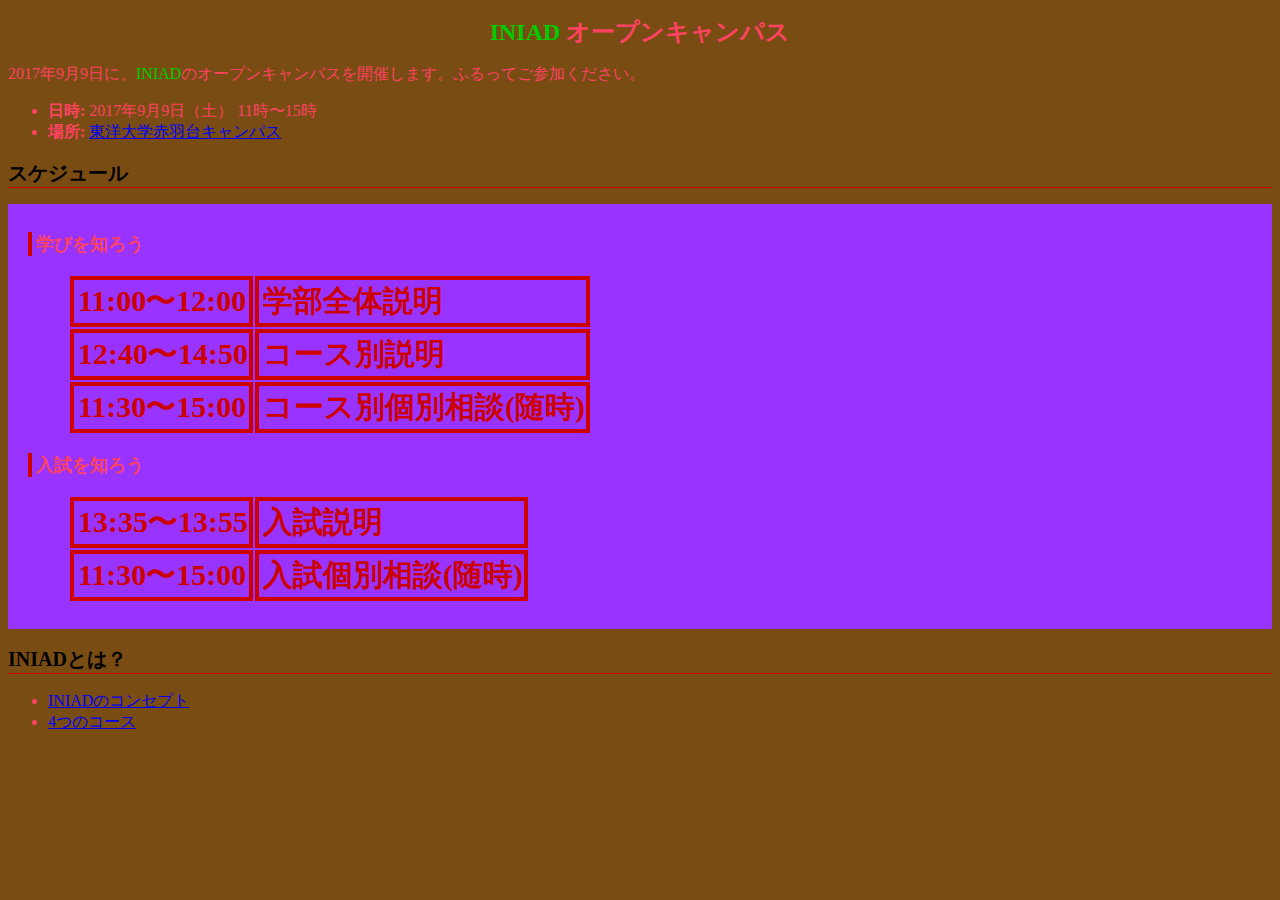
==== index.html @ ded4d671 "タイムテーブルを表形式にする" ====
<!DOCTYPE html>
<html>
  <head>
    <meta charset="UTF-8">
    <title>INIAD オープンキャンパス特設サイト(偽)</title>
    <link rel="stylesheet" type="text/css" href="css/iniad.css" target="_blank">
  </head>

  <body>
    <h1><span class="iniad">INIAD</span> オープンキャンパス</h1>
    <p>2017年9月9日に、<span class="iniad">INIAD</span>のオープンキャンパスを開催します。ふるってご参加ください。</p>
    <ul>
      <li><b>日時:</b> 2017年9月9日（土） 11時〜15時</li>
      <li><b>場所:</b> <a href="https://www.iniad.org/access/">東洋大学赤羽台キャンパス</a></li>
    </ul>
    <h2>スケジュール</h2>
    <div id="schedule">
      <h3>学びを知ろう</h3>
      <ul id="schedule-learning">
        <table>
            <tr>
                <td><span class="time">11:00〜12:00</span> </td><td>学部全体説明</td>
            </tr>
            <tr>
                <td><span class="time">12:40〜14:50</span></td><td>コース別説明</td>
            </tr>
            <tr>
                <td><span class="time">11:30〜15:00</span></td><td>コース別個別相談(随時)</td>
            </tr>
        </table>
      </ul>

      <h3>入試を知ろう</h3>
      <ul id="schedule-exam">
        <table>
            <tr>
                <td><span class="time">13:35〜13:55</span></td><td>入試説明</td>
            </tr>
            <tr>
                <td><span class="time">11:30〜15:00</span></td><td> 入試個別相談(随時)</td>
            </tr>
        </table>  
      </ul>
    </div>
    <h2>INIADとは？</h2>
    <ul>
      <li><a href="concept.html">INIADのコンセプト</a></li>
      <li><a href="courses.html">4つのコース</a></li>
    </ul>
  </body>
</html>
---- css/iniad.css ----
body {
  background-color: #794c13;
  color: #FE4261;
}

h1 {
  font-size: 24px;
  text-align: center;
}

h2 {
  font-size: 20px;
  color: #000000;
  border-bottom: solid 1px #cc0000;
}

h3 {
  font-size: 18px;
  padding-left: 4px;
  border-left: solid 4px #cc0000;
}

#schedule {
  padding: 10px 20px 10px 20px;
  background-color: #9933ff;
}

.iniad {
  color: #00cc00;
}

.time {
  font-weight: bold;
  color: #cc0000;
  font-size: 30px;
}
td {
  padding-left: 4px;
  border: solid 4px #cc0000;
  font-weight: bold;
  color: #cc0000;
  font-size: 30px;
}
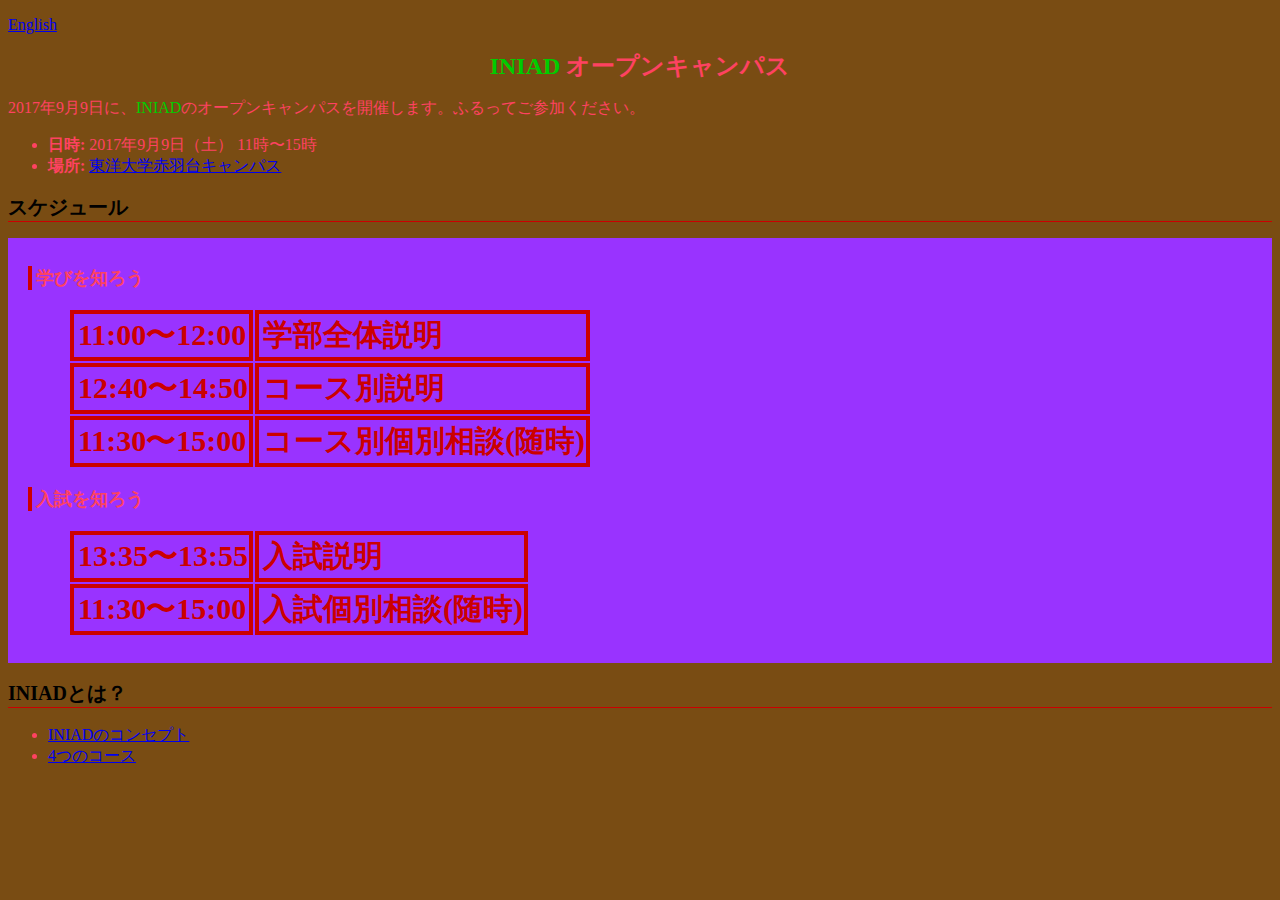
==== commit 6f2f2045: "日英変換リンクを追加" ====
--- a/index.html
+++ b/index.html
@@ -7,11 +7,12 @@
   </head>
 
   <body>
+    <p><a href="index_en.html">English</a></p>
     <h1><span class="iniad">INIAD</span> オープンキャンパス</h1>
     <p>2017年9月9日に、<span class="iniad">INIAD</span>のオープンキャンパスを開催します。ふるってご参加ください。</p>
     <ul>
       <li><b>日時:</b> 2017年9月9日（土） 11時〜15時</li>
-      <li><b>場所:</b> <a href="https://www.iniad.org/access/">東洋大学赤羽台キャンパス</a></li>
+      <li><b>場所:</b> <a href="https://www.iniad.org/access/" target="_blank" rel=noopener>東洋大学赤羽台キャンパス</a></li>
     </ul>
     <h2>スケジュール</h2>
     <div id="schedule">
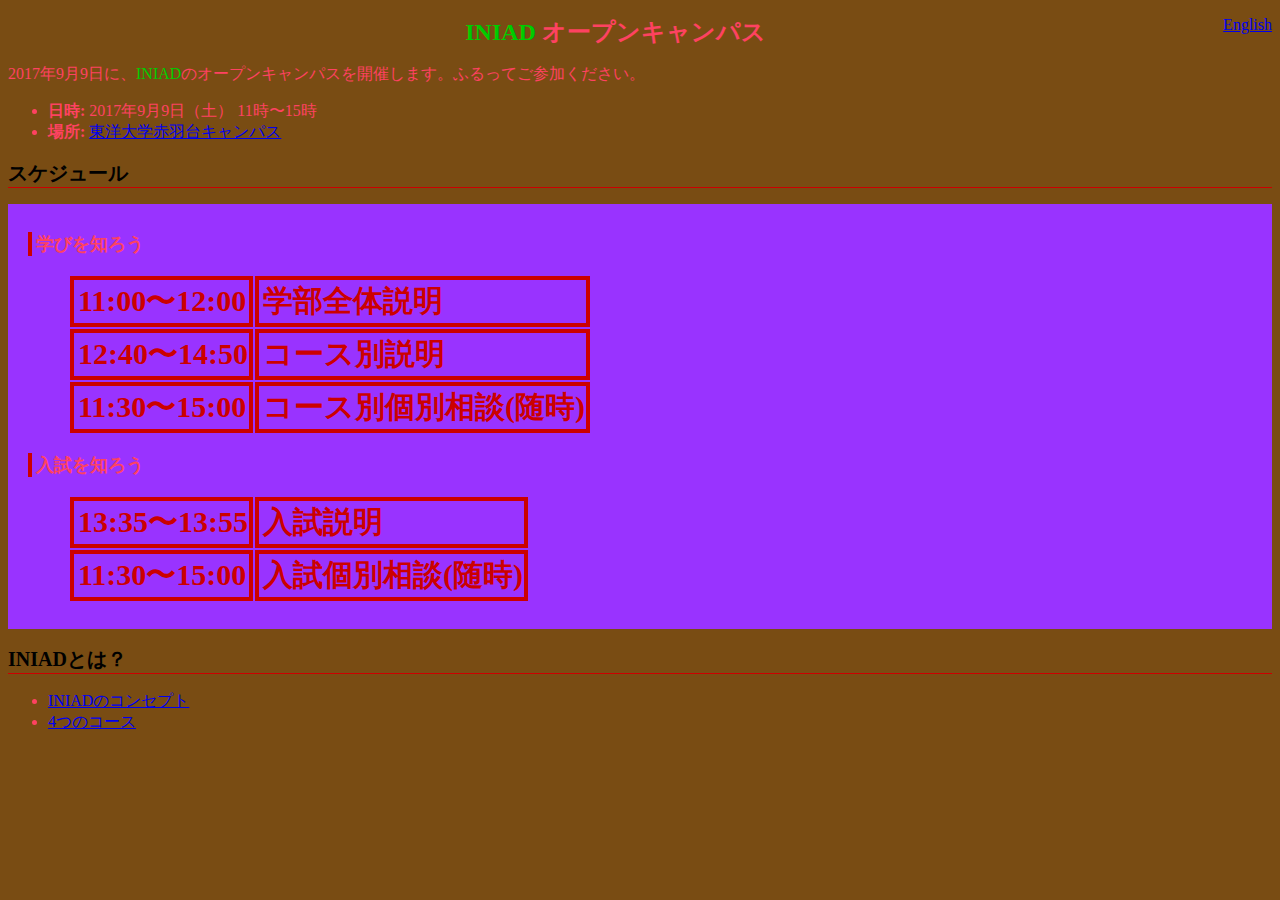
==== commit c799d6e3: "日英変換リンクを右寄せ" ====
--- a/index.html
+++ b/index.html
@@ -7,7 +7,7 @@
   </head>
 
   <body>
-    <p><a href="index_en.html">English</a></p>
+    <p><a href="index_en.html" class="language">English</a></p>
     <h1><span class="iniad">INIAD</span> オープンキャンパス</h1>
     <p>2017年9月9日に、<span class="iniad">INIAD</span>のオープンキャンパスを開催します。ふるってご参加ください。</p>
     <ul>
--- a/css/iniad.css
+++ b/css/iniad.css
@@ -40,4 +40,8 @@
   font-weight: bold;
   color: #cc0000;
   font-size: 30px;
+}
+
+.language{
+    float: right;
 }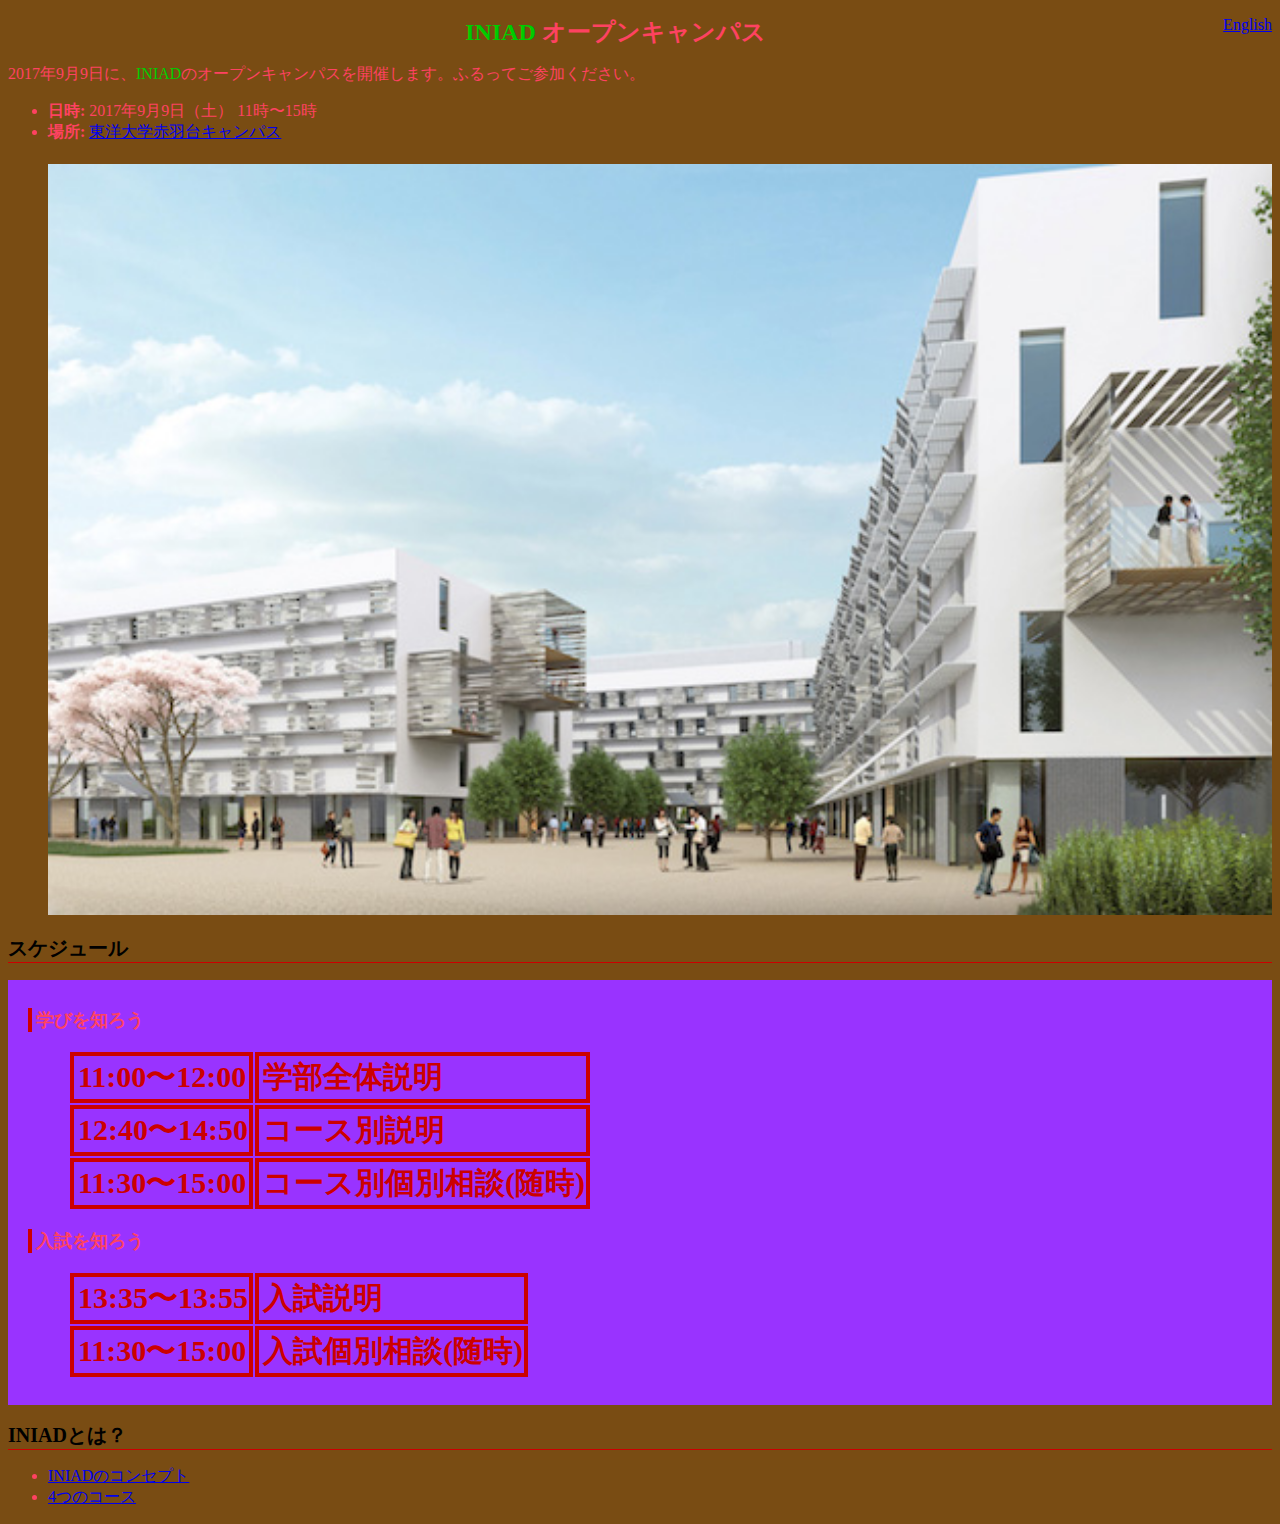
==== commit e696a448: "TOP画面に画像を追加しました" ====
--- a/index.html
+++ b/index.html
@@ -13,6 +13,7 @@
     <ul>
       <li><b>日時:</b> 2017年9月9日（土） 11時〜15時</li>
       <li><b>場所:</b> <a href="https://www.iniad.org/access/" target="_blank" rel=noopener>東洋大学赤羽台キャンパス</a></li>
+    　<img src="hub1_キャンパス画像.jpg" width="100%">
     </ul>
     <h2>スケジュール</h2>
     <div id="schedule">
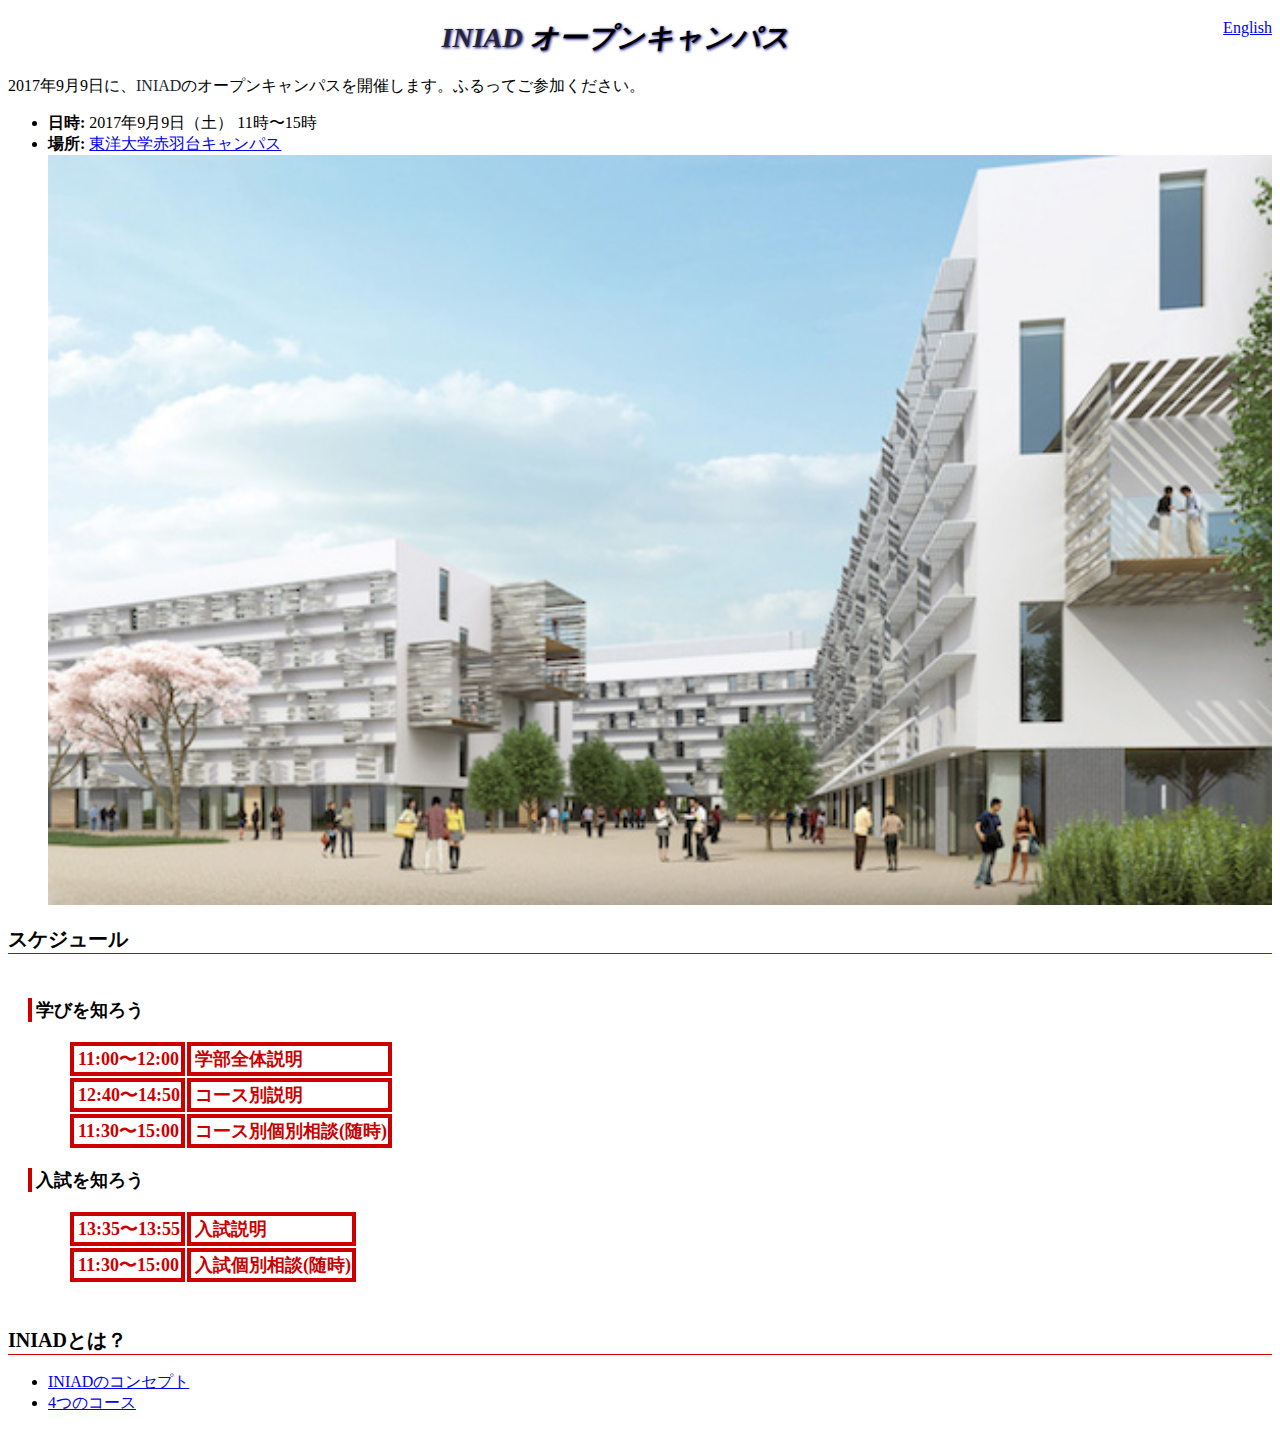
==== commit 5bd06427: "TOP画面の画像を調整" ====
--- a/index.html
+++ b/index.html
@@ -13,7 +13,7 @@
     <ul>
       <li><b>日時:</b> 2017年9月9日（土） 11時〜15時</li>
       <li><b>場所:</b> <a href="https://www.iniad.org/access/" target="_blank" rel=noopener>東洋大学赤羽台キャンパス</a></li>
-    　<img src="hub1_キャンパス画像.jpg" width="100%">
+      <img src="hub1_キャンパス画像.jpg" width="100%">
     </ul>
     <h2>スケジュール</h2>
     <div id="schedule">
--- a/css/iniad.css
+++ b/css/iniad.css
@@ -1,11 +1,12 @@
 body {
-  background-color: #794c13;
-  color: #FE4261;
+  color: #000000;
 }
 
 h1 {
-  font-size: 24px;
+  font-size: 28px;
+  font-style: oblique;
   text-align: center;
+  text-shadow: 1px 1px 3px #000080;
 }
 
 h2 {
@@ -22,24 +23,23 @@
 
 #schedule {
   padding: 10px 20px 10px 20px;
-  background-color: #9933ff;
 }
 
 .iniad {
-  color: #00cc00;
+  color: #232536;
 }
 
 .time {
   font-weight: bold;
   color: #cc0000;
-  font-size: 30px;
+  font-size: 18px;
 }
 td {
   padding-left: 4px;
   border: solid 4px #cc0000;
   font-weight: bold;
   color: #cc0000;
-  font-size: 30px;
+  font-size: 18px;
 }
 
 .language{
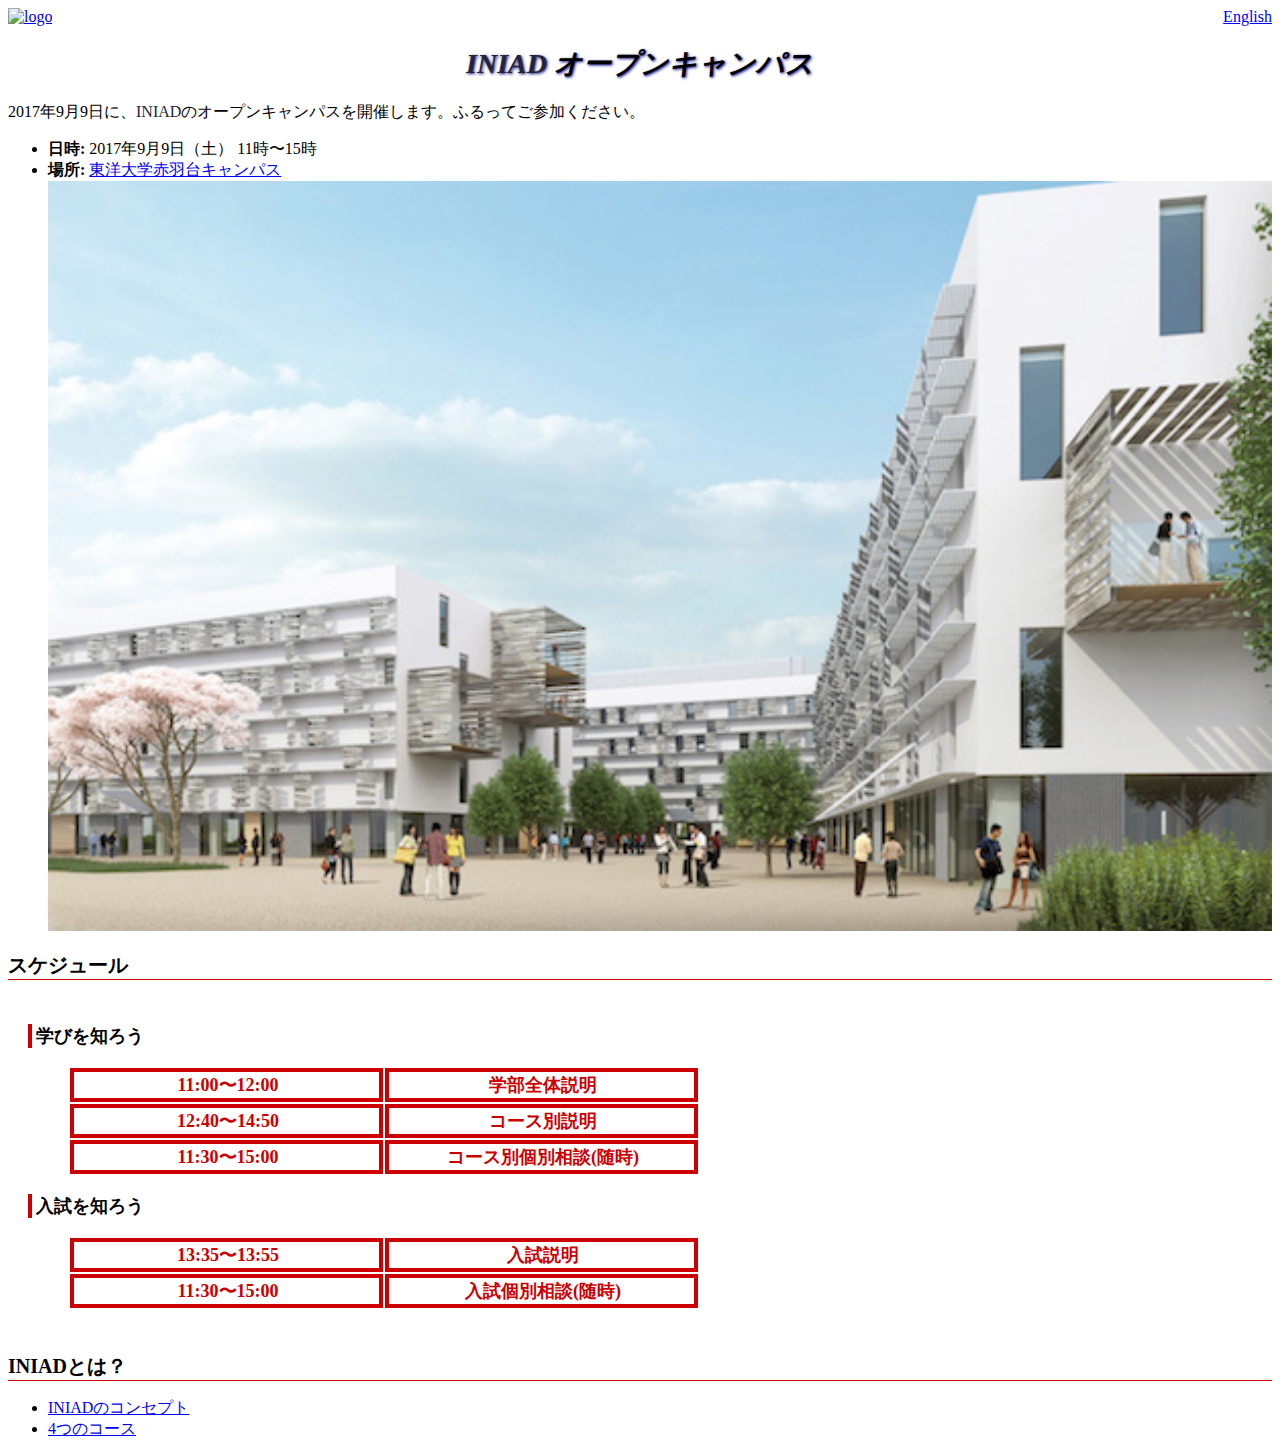
==== commit a8193cfe: "ヘッダーの追加および言語切り替えリンクの移動" ====
--- a/index.html
+++ b/index.html
@@ -6,8 +6,14 @@
     <link rel="stylesheet" type="text/css" href="css/iniad.css" target="_blank">
   </head>
 
+  <div id="header">
+      <a href="http://www.iniad.org">
+        <img src="https://moocs-files.iniad.org/2018/CS2/web/iniad.png" alt="logo">
+      </a>
+      <a href="index_en.html" class="language">English</a>
+  </div>
+
   <body>
-    <p><a href="index_en.html" class="language">English</a></p>
     <h1><span class="iniad">INIAD</span> オープンキャンパス</h1>
     <p>2017年9月9日に、<span class="iniad">INIAD</span>のオープンキャンパスを開催します。ふるってご参加ください。</p>
     <ul>
--- a/css/iniad.css
+++ b/css/iniad.css
@@ -36,12 +36,14 @@
 }
 td {
   padding-left: 4px;
+  width:300px;
   border: solid 4px #cc0000;
   font-weight: bold;
+  text-align: center;
   color: #cc0000;
   font-size: 18px;
 }
 
 .language{
     float: right;
-}+}
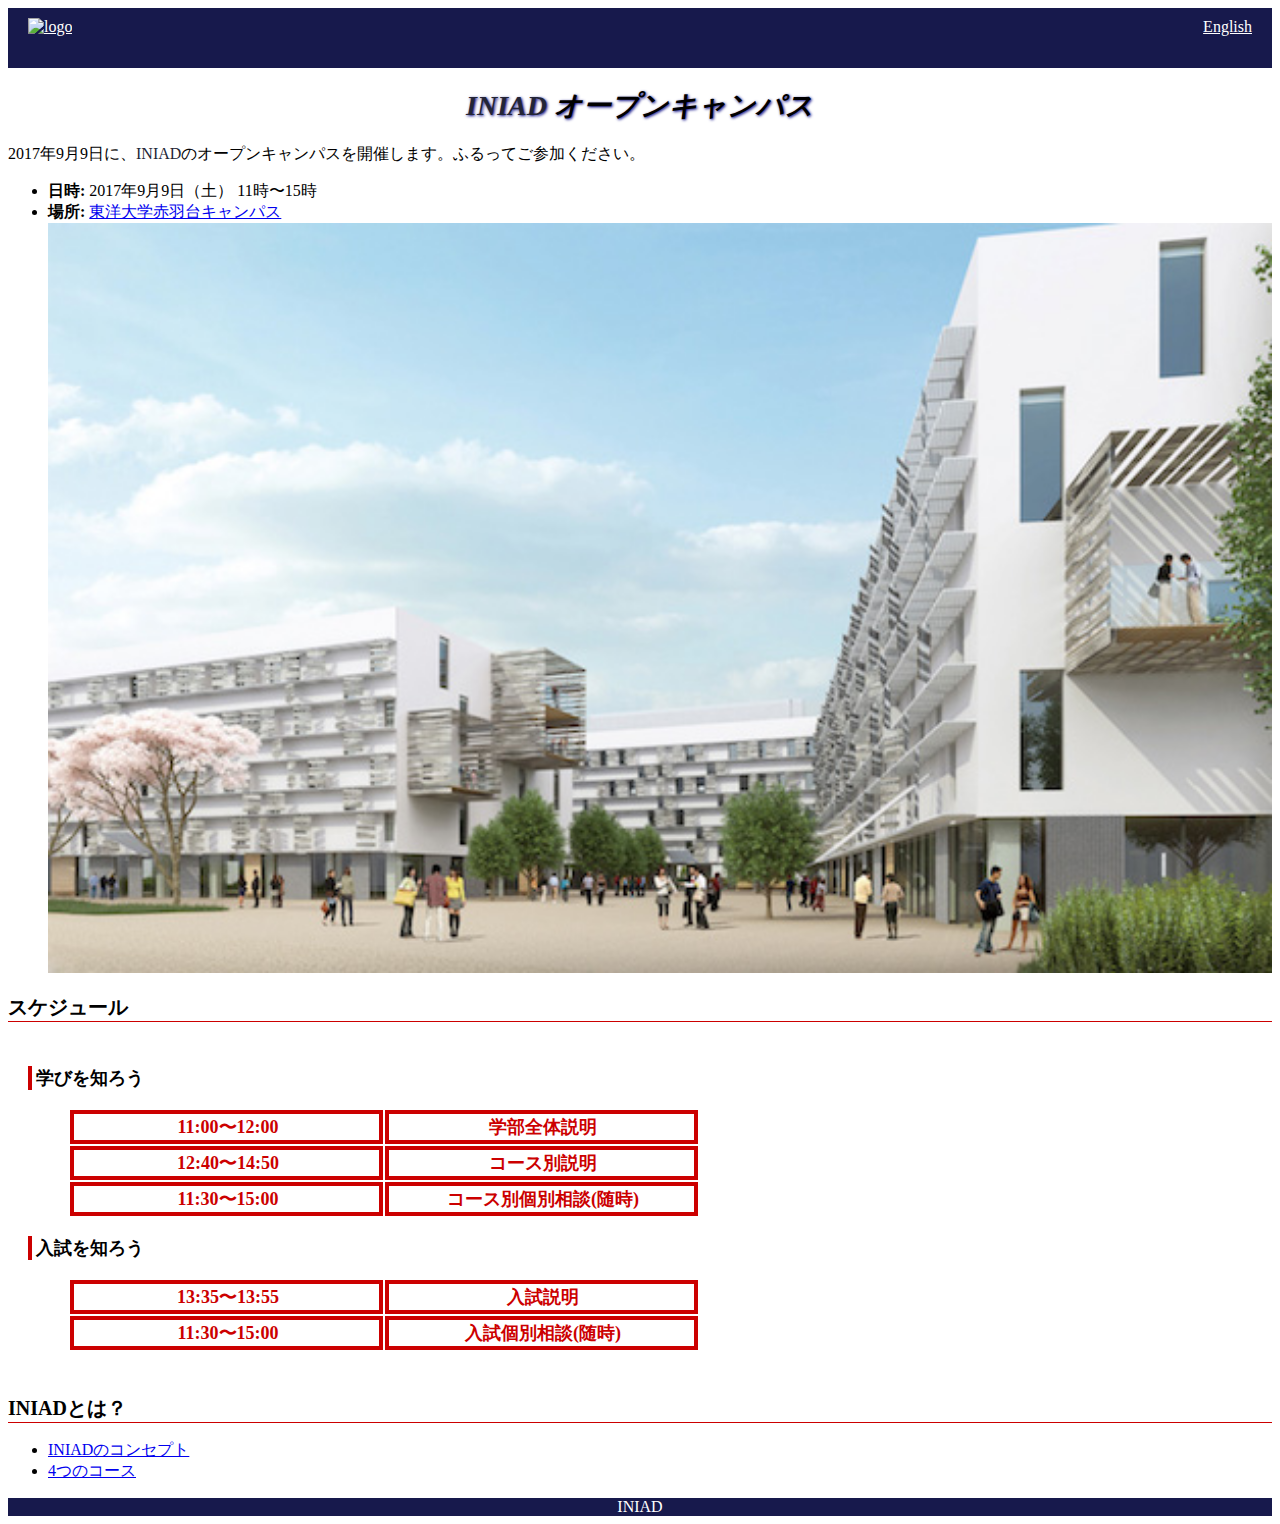
==== commit fa5e62ac: "全ページにフッター追加" ====
--- a/index.html
+++ b/index.html
@@ -6,14 +6,14 @@
     <link rel="stylesheet" type="text/css" href="css/iniad.css" target="_blank">
   </head>
 
-  <div id="header">
+  <body>
+    <div id="header">
       <a href="http://www.iniad.org">
         <img src="https://moocs-files.iniad.org/2018/CS2/web/iniad.png" alt="logo">
       </a>
       <a href="index_en.html" class="language">English</a>
-  </div>
+    </div>
 
-  <body>
     <h1><span class="iniad">INIAD</span> オープンキャンパス</h1>
     <p>2017年9月9日に、<span class="iniad">INIAD</span>のオープンキャンパスを開催します。ふるってご参加ください。</p>
     <ul>
@@ -55,5 +55,9 @@
       <li><a href="concept.html">INIADのコンセプト</a></li>
       <li><a href="courses.html">4つのコース</a></li>
     </ul>
+
+    <div id="footer">
+      <a href="https://www.iniad.org">INIAD</a>
+    </div>
   </body>
 </html>
--- a/css/iniad.css
+++ b/css/iniad.css
@@ -47,3 +47,27 @@
 .language{
     float: right;
 }
+
+#header{
+    height: 40px;
+    padding: 10px 20px 10px 20px;
+    background-color: #17194c;
+}
+
+#header img{   
+    height: 90%;
+}
+
+#header a{
+    color: white;
+}
+
+#footer {
+  color: #ffffff;
+  background-color: #17194c;
+  text-align: center;
+}
+#footer a {
+  color: #ffffff;
+  text-decoration: none;
+}